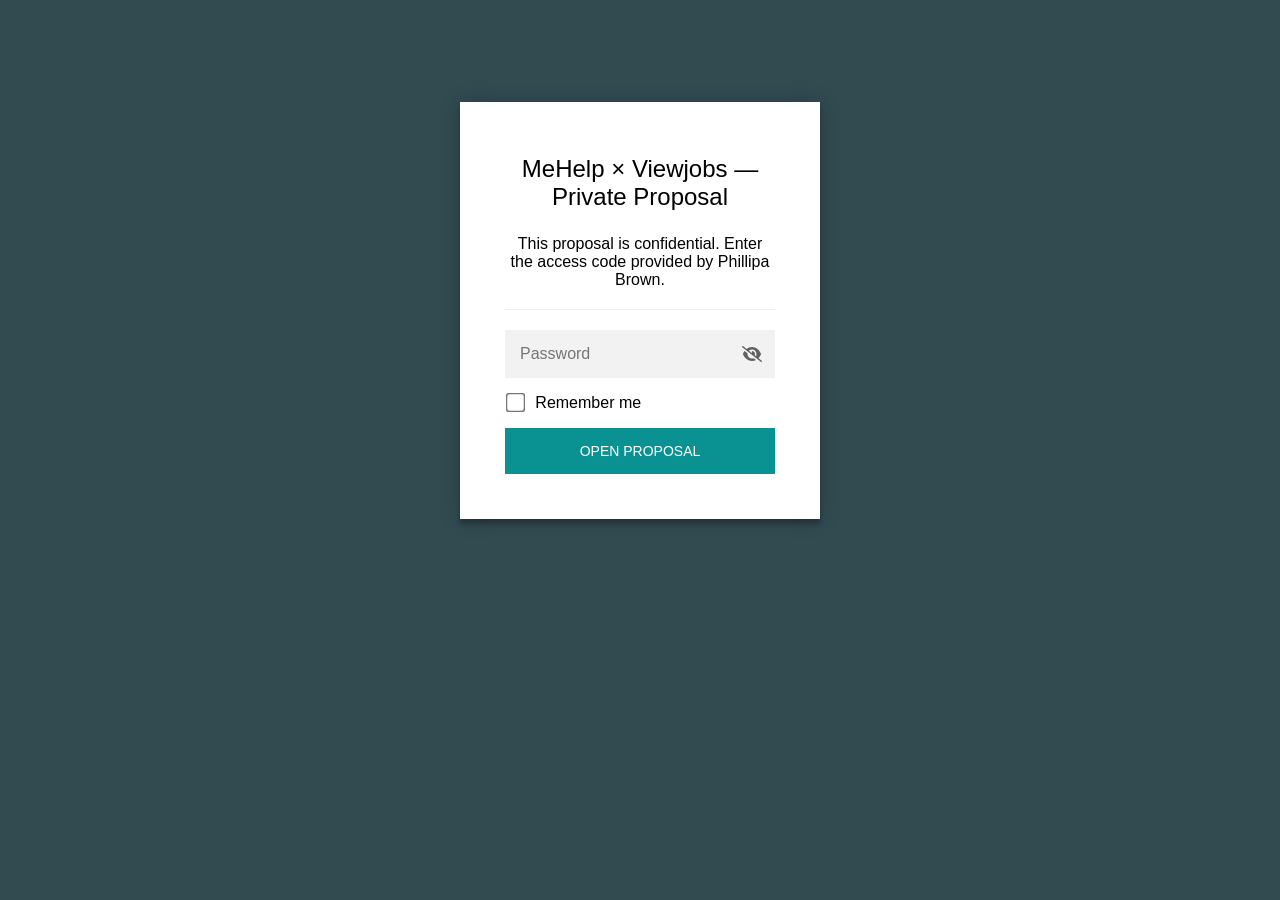
==== care-model.html @ 3e9cbd95 "MeHelp x Viewjobs proposal site (password-protected via StatiCrypt) Co-Authored-By: Claude Fable 5 <" ====
<!DOCTYPE html>
<html class="staticrypt-html">
    <head>
        <meta charset="utf-8" />
        <title>MeHelp × Viewjobs — Private Proposal</title>
        <meta name="viewport" content="width=device-width, initial-scale=1" />

        <!-- do not cache this page -->
        <meta http-equiv="cache-control" content="max-age=0" />
        <meta http-equiv="cache-control" content="no-cache" />
        <meta http-equiv="expires" content="0" />
        <meta http-equiv="expires" content="Tue, 01 Jan 1980 1:00:00 GMT" />
        <meta http-equiv="pragma" content="no-cache" />

        <style>
            .staticrypt-hr {
                margin-top: 20px;
                margin-bottom: 20px;
                border: 0;
                border-top: 1px solid #eee;
            }

            .staticrypt-page {
                width: 360px;
                padding: 8% 0 0;
                margin: auto;
                box-sizing: border-box;
            }

            .staticrypt-form {
                position: relative;
                z-index: 1;
                background: #ffffff;
                max-width: 360px;
                margin: 0 auto 100px;
                padding: 45px;
                text-align: center;
                box-shadow: 0 0 20px 0 rgba(0, 0, 0, 0.2), 0 5px 5px 0 rgba(0, 0, 0, 0.24);
            }

            .staticrypt-form input[type="password"],
            input[type="text"] {
                background: inherit;
                border: 0;
                box-sizing: border-box; /* This ensures padding is included in the total width */
                font-size: 14px;
                outline: 0;
                padding: 15px 30px 15px 15px; /* Adjust the padding to ensure there is space for the icon */
                width: 100%;
            }

            .staticrypt-password-container {
                position: relative;
                outline: 0;
                background: #f2f2f2;
                width: 100%;
                border: 0;
                margin: 0 0 15px;
                box-sizing: border-box;
            }

            .staticrypt-toggle-password-visibility {
                cursor: pointer;
                height: 20px;
                opacity: 60%;
                padding: 13px;
                position: absolute;
                right: 0;
                top: 50%;
                transform: translateY(-50%);
                width: 20px;
            }

            .staticrypt-form .staticrypt-decrypt-button {
                text-transform: uppercase;
                outline: 0;
                background: #0A9292;
                width: 100%;
                border: 0;
                padding: 15px;
                color: #ffffff;
                font-size: 14px;
                cursor: pointer;
            }

            .staticrypt-form .staticrypt-decrypt-button:hover,
            .staticrypt-form .staticrypt-decrypt-button:active,
            .staticrypt-form .staticrypt-decrypt-button:focus {
                background: #0A9292;
                filter: brightness(92%);
            }

            .staticrypt-html {
                height: 100%;
            }

            .staticrypt-body {
                height: 100%;
                margin: 0;
            }

            .staticrypt-content {
                height: 100%;
                margin-bottom: 1em;
                background: #314B51;
                font-family: "Arial", sans-serif;
                -webkit-font-smoothing: antialiased;
                -moz-osx-font-smoothing: grayscale;
            }

            .staticrypt-instructions {
                margin-top: -1em;
                margin-bottom: 1em;
            }

            .staticrypt-title {
                font-size: 1.5em;
            }

            label.staticrypt-remember {
                display: flex;
                align-items: center;
                margin-bottom: 1em;
            }

            .staticrypt-remember input[type="checkbox"] {
                transform: scale(1.5);
                margin-right: 1em;
            }

            .hidden {
                display: none !important;
            }

            .staticrypt-spinner-container {
                height: 100%;
                display: flex;
                align-items: center;
                justify-content: center;
            }

            .staticrypt-spinner {
                display: inline-block;
                width: 2rem;
                height: 2rem;
                vertical-align: text-bottom;
                border: 0.25em solid gray;
                border-right-color: transparent;
                border-radius: 50%;
                -webkit-animation: spinner-border 0.75s linear infinite;
                animation: spinner-border 0.75s linear infinite;
                animation-duration: 0.75s;
                animation-timing-function: linear;
                animation-delay: 0s;
                animation-iteration-count: infinite;
                animation-direction: normal;
                animation-fill-mode: none;
                animation-play-state: running;
                animation-name: spinner-border;
            }

            @keyframes spinner-border {
                100% {
                    transform: rotate(360deg);
                }
            }

            @media screen and (-webkit-min-device-pixel-ratio: 0) {
                .staticrypt-form input[type="password"],
                input[type="text"] {
                    font-size: 16px;
                }
            }
        </style>
    </head>

    <body class="staticrypt-body">
        <div id="staticrypt_loading" class="staticrypt-spinner-container">
            <div class="staticrypt-spinner"></div>
        </div>

        <div id="staticrypt_content" class="staticrypt-content hidden">
            <div class="staticrypt-page">
                <div class="staticrypt-form">
                    <div class="staticrypt-instructions">
                        <p class="staticrypt-title">MeHelp × Viewjobs — Private Proposal</p>
                        <p>This proposal is confidential. Enter the access code provided by Phillipa Brown.</p>
                    </div>

                    <hr class="staticrypt-hr" />

                    <form id="staticrypt-form" action="#" method="post">
                        <div class="staticrypt-password-container">
                            <input
                                id="staticrypt-password"
                                type="password"
                                name="password"
                                placeholder="Password"
                                autofocus
                            />

                            <img
                                class="staticrypt-toggle-password-visibility"
                                alt="Show password"
                                title="Show password"
                                src="[data-uri]"
                            />
                        </div>

                        <label id="staticrypt-remember-label" class="staticrypt-remember hidden">
                            <input id="staticrypt-remember" type="checkbox" name="remember" />
                            Remember me
                        </label>

                        <input type="submit" class="staticrypt-decrypt-button" value="Open proposal" />
                    </form>
                </div>
            </div>
        </div>

        <script>
            // these variables will be filled when generating the file - the template format is 'variable_name'
            const staticryptInitiator = ((function(){
  const exports = {};
  const cryptoEngine = ((function(){
  const exports = {};
  const { subtle } = crypto;

const IV_BITS = 16 * 8;
const HEX_BITS = 4;
const ENCRYPTION_ALGO = "AES-CBC";

/**
 * Translates between utf8 encoded hexadecimal strings
 * and Uint8Array bytes.
 */
const HexEncoder = {
    /**
     * hex string -> bytes
     * @param {string} hexString
     * @returns {Uint8Array}
     */
    parse: function (hexString) {
        if (hexString.length % 2 !== 0) throw "Invalid hexString";
        const arrayBuffer = new Uint8Array(hexString.length / 2);

        for (let i = 0; i < hexString.length; i += 2) {
            const byteValue = parseInt(hexString.substring(i, i + 2), 16);
            if (isNaN(byteValue)) {
                throw "Invalid hexString";
            }
            arrayBuffer[i / 2] = byteValue;
        }
        return arrayBuffer;
    },

    /**
     * bytes -> hex string
     * @param {Uint8Array} bytes
     * @returns {string}
     */
    stringify: function (bytes) {
        const hexBytes = [];

        for (let i = 0; i < bytes.length; ++i) {
            let byteString = bytes[i].toString(16);
            if (byteString.length < 2) {
                byteString = "0" + byteString;
            }
            hexBytes.push(byteString);
        }
        return hexBytes.join("");
    },
};

/**
 * Translates between utf8 strings and Uint8Array bytes.
 */
const UTF8Encoder = {
    parse: function (str) {
        return new TextEncoder().encode(str);
    },

    stringify: function (bytes) {
        return new TextDecoder().decode(bytes);
    },
};

/**
 * Salt and encrypt a msg with a password.
 */
async function encrypt(msg, hashedPassword) {
    // Must be 16 bytes, unpredictable, and preferably cryptographically random. However, it need not be secret.
    // https://developer.mozilla.org/en-US/docs/Web/API/SubtleCrypto/encrypt#parameters
    const iv = crypto.getRandomValues(new Uint8Array(IV_BITS / 8));

    const key = await subtle.importKey("raw", HexEncoder.parse(hashedPassword), ENCRYPTION_ALGO, false, ["encrypt"]);

    const encrypted = await subtle.encrypt(
        {
            name: ENCRYPTION_ALGO,
            iv: iv,
        },
        key,
        UTF8Encoder.parse(msg)
    );

    // iv will be 32 hex characters, we prepend it to the ciphertext for use in decryption
    return HexEncoder.stringify(iv) + HexEncoder.stringify(new Uint8Array(encrypted));
}
exports.encrypt = encrypt;

/**
 * Decrypt a salted msg using a password.
 *
 * @param {string} encryptedMsg
 * @param {string} hashedPassword
 * @returns {Promise<string>}
 */
async function decrypt(encryptedMsg, hashedPassword) {
    const ivLength = IV_BITS / HEX_BITS;
    const iv = HexEncoder.parse(encryptedMsg.substring(0, ivLength));
    const encrypted = encryptedMsg.substring(ivLength);

    const key = await subtle.importKey("raw", HexEncoder.parse(hashedPassword), ENCRYPTION_ALGO, false, ["decrypt"]);

    const outBuffer = await subtle.decrypt(
        {
            name: ENCRYPTION_ALGO,
            iv: iv,
        },
        key,
        HexEncoder.parse(encrypted)
    );

    return UTF8Encoder.stringify(new Uint8Array(outBuffer));
}
exports.decrypt = decrypt;

/**
 * Salt and hash the password so it can be stored in localStorage without opening a password reuse vulnerability.
 *
 * @param {string} password
 * @param {string} salt
 * @returns {Promise<string>}
 */
async function hashPassword(password, salt) {
    // we hash the password in multiple steps, each adding more iterations. This is because we used to allow less
    // iterations, so for backward compatibility reasons, we need to support going from that to more iterations.
    let hashedPassword = await hashLegacyRound(password, salt);

    hashedPassword = await hashSecondRound(hashedPassword, salt);

    return hashThirdRound(hashedPassword, salt);
}
exports.hashPassword = hashPassword;

/**
 * This hashes the password with 1k iterations. This is a low number, we need this function to support backwards
 * compatibility.
 *
 * @param {string} password
 * @param {string} salt
 * @returns {Promise<string>}
 */
function hashLegacyRound(password, salt) {
    return pbkdf2(password, salt, 1000, "SHA-1");
}
exports.hashLegacyRound = hashLegacyRound;

/**
 * Add a second round of iterations. This is because we used to use 1k, so for backwards compatibility with
 * remember-me/autodecrypt links, we need to support going from that to more iterations.
 *
 * @param hashedPassword
 * @param salt
 * @returns {Promise<string>}
 */
function hashSecondRound(hashedPassword, salt) {
    return pbkdf2(hashedPassword, salt, 14000, "SHA-256");
}
exports.hashSecondRound = hashSecondRound;

/**
 * Add a third round of iterations to bring total number to 600k. This is because we used to use 1k, then 15k, so for
 * backwards compatibility with remember-me/autodecrypt links, we need to support going from that to more iterations.
 *
 * @param hashedPassword
 * @param salt
 * @returns {Promise<string>}
 */
function hashThirdRound(hashedPassword, salt) {
    return pbkdf2(hashedPassword, salt, 585000, "SHA-256");
}
exports.hashThirdRound = hashThirdRound;

/**
 * Salt and hash the password so it can be stored in localStorage without opening a password reuse vulnerability.
 *
 * @param {string} password
 * @param {string} salt
 * @param {int} iterations
 * @param {string} hashAlgorithm
 * @returns {Promise<string>}
 */
async function pbkdf2(password, salt, iterations, hashAlgorithm) {
    const key = await subtle.importKey("raw", UTF8Encoder.parse(password), "PBKDF2", false, ["deriveBits"]);

    const keyBytes = await subtle.deriveBits(
        {
            name: "PBKDF2",
            hash: hashAlgorithm,
            iterations,
            salt: UTF8Encoder.parse(salt),
        },
        key,
        256
    );

    return HexEncoder.stringify(new Uint8Array(keyBytes));
}

function generateRandomSalt() {
    const bytes = crypto.getRandomValues(new Uint8Array(128 / 8));

    return HexEncoder.stringify(new Uint8Array(bytes));
}
exports.generateRandomSalt = generateRandomSalt;

async function signMessage(hashedPassword, message) {
    const key = await subtle.importKey(
        "raw",
        HexEncoder.parse(hashedPassword),
        {
            name: "HMAC",
            hash: "SHA-256",
        },
        false,
        ["sign"]
    );
    const signature = await subtle.sign("HMAC", key, UTF8Encoder.parse(message));

    return HexEncoder.stringify(new Uint8Array(signature));
}
exports.signMessage = signMessage;

function getRandomAlphanum() {
    const possibleCharacters = "abcdefghijklmnopqrstuvwxyzABCDEFGHIJKLMNOPQRSTUVWXYZ0123456789";

    let byteArray;
    let parsedInt;

    // Keep generating new random bytes until we get a value that falls
    // within a range that can be evenly divided by possibleCharacters.length
    do {
        byteArray = crypto.getRandomValues(new Uint8Array(1));
        // extract the lowest byte to get an int from 0 to 255 (probably unnecessary, since we're only generating 1 byte)
        parsedInt = byteArray[0] & 0xff;
    } while (parsedInt >= 256 - (256 % possibleCharacters.length));

    // Take the modulo of the parsed integer to get a random number between 0 and totalLength - 1
    const randomIndex = parsedInt % possibleCharacters.length;

    return possibleCharacters[randomIndex];
}

/**
 * Generate a random string of a given length.
 *
 * @param {int} length
 * @returns {string}
 */
function generateRandomString(length) {
    let randomString = "";

    for (let i = 0; i < length; i++) {
        randomString += getRandomAlphanum();
    }

    return randomString;
}
exports.generateRandomString = generateRandomString;

  return exports;
})());
const codec = ((function(){
  const exports = {};
  /**
 * Initialize the codec with the provided cryptoEngine - this return functions to encode and decode messages.
 *
 * @param cryptoEngine - the engine to use for encryption / decryption
 */
function init(cryptoEngine) {
    const exports = {};

    /**
     * Top-level function for encoding a message.
     * Includes password hashing, encryption, and signing.
     *
     * @param {string} msg
     * @param {string} password
     * @param {string} salt
     *
     * @returns {string} The encoded text
     */
    async function encode(msg, password, salt) {
        const hashedPassword = await cryptoEngine.hashPassword(password, salt);

        const encrypted = await cryptoEngine.encrypt(msg, hashedPassword);

        // we use the hashed password in the HMAC because this is effectively what will be used a password (so we can store
        // it in localStorage safely, we don't use the clear text password)
        const hmac = await cryptoEngine.signMessage(hashedPassword, encrypted);

        return hmac + encrypted;
    }
    exports.encode = encode;

    /**
     * Encode using a password that has already been hashed. This is useful to encode multiple messages in a row, that way
     * we don't need to hash the password multiple times.
     *
     * @param {string} msg
     * @param {string} hashedPassword
     *
     * @returns {string} The encoded text
     */
    async function encodeWithHashedPassword(msg, hashedPassword) {
        const encrypted = await cryptoEngine.encrypt(msg, hashedPassword);

        // we use the hashed password in the HMAC because this is effectively what will be used a password (so we can store
        // it in localStorage safely, we don't use the clear text password)
        const hmac = await cryptoEngine.signMessage(hashedPassword, encrypted);

        return hmac + encrypted;
    }
    exports.encodeWithHashedPassword = encodeWithHashedPassword;

    /**
     * Top-level function for decoding a message.
     * Includes signature check and decryption.
     *
     * @param {string} signedMsg
     * @param {string} hashedPassword
     * @param {string} salt
     * @param {int} backwardCompatibleAttempt
     * @param {string} originalPassword
     *
     * @returns {Object} {success: true, decoded: string} | {success: false, message: string}
     */
    async function decode(signedMsg, hashedPassword, salt, backwardCompatibleAttempt = 0, originalPassword = "") {
        const encryptedHMAC = signedMsg.substring(0, 64);
        const encryptedMsg = signedMsg.substring(64);
        const decryptedHMAC = await cryptoEngine.signMessage(hashedPassword, encryptedMsg);

        if (decryptedHMAC !== encryptedHMAC) {
            // we have been raising the number of iterations in the hashing algorithm multiple times, so to support the old
            // remember-me/autodecrypt links we need to try bringing the old hashes up to speed.
            originalPassword = originalPassword || hashedPassword;
            if (backwardCompatibleAttempt === 0) {
                const updatedHashedPassword = await cryptoEngine.hashThirdRound(originalPassword, salt);

                return decode(signedMsg, updatedHashedPassword, salt, backwardCompatibleAttempt + 1, originalPassword);
            }
            if (backwardCompatibleAttempt === 1) {
                let updatedHashedPassword = await cryptoEngine.hashSecondRound(originalPassword, salt);
                updatedHashedPassword = await cryptoEngine.hashThirdRound(updatedHashedPassword, salt);

                return decode(signedMsg, updatedHashedPassword, salt, backwardCompatibleAttempt + 1, originalPassword);
            }

            return { success: false, message: "Signature mismatch" };
        }

        return {
            success: true,
            decoded: await cryptoEngine.decrypt(encryptedMsg, hashedPassword),
        };
    }
    exports.decode = decode;

    return exports;
}
exports.init = init;

  return exports;
})());
const decode = codec.init(cryptoEngine).decode;

/**
 * Initialize the staticrypt module, that exposes functions callbable by the password_template.
 *
 * @param {{
 *  staticryptEncryptedMsgUniqueVariableName: string,
 *  isRememberEnabled: boolean,
 *  rememberDurationInDays: number,
 *  staticryptSaltUniqueVariableName: string,
 * }} staticryptConfig - object of data that is stored on the password_template at encryption time.
 *
 * @param {{
 *  rememberExpirationKey: string,
 *  rememberPassphraseKey: string,
 *  replaceHtmlCallback: function,
 *  clearLocalStorageCallback: function,
 * }} templateConfig - object of data that can be configured by a custom password_template.
 */
function init(staticryptConfig, templateConfig) {
    const exports = {};

    /**
     * Decrypt our encrypted page, replace the whole HTML.
     *
     * @param {string} hashedPassword
     * @returns {Promise<boolean>}
     */
    async function decryptAndReplaceHtml(hashedPassword) {
        const { staticryptEncryptedMsgUniqueVariableName, staticryptSaltUniqueVariableName } = staticryptConfig;
        const { replaceHtmlCallback } = templateConfig;

        const result = await decode(
            staticryptEncryptedMsgUniqueVariableName,
            hashedPassword,
            staticryptSaltUniqueVariableName
        );
        if (!result.success) {
            return false;
        }
        const plainHTML = result.decoded;

        // if the user configured a callback call it, otherwise just replace the whole HTML
        if (typeof replaceHtmlCallback === "function") {
            replaceHtmlCallback(plainHTML);
        } else {
            document.write(plainHTML);
            document.close();
        }

        return true;
    }

    /**
     * Attempt to decrypt the page and replace the whole HTML.
     *
     * @param {string} password
     * @param {boolean} isRememberChecked
     *
     * @returns {Promise<{isSuccessful: boolean, hashedPassword?: string}>} - we return an object, so that if we want to
     *   expose more information in the future we can do it without breaking the password_template
     */
    async function handleDecryptionOfPage(password, isRememberChecked) {
        const { staticryptSaltUniqueVariableName } = staticryptConfig;

        // decrypt and replace the whole page
        const hashedPassword = await cryptoEngine.hashPassword(password, staticryptSaltUniqueVariableName);
        return handleDecryptionOfPageFromHash(hashedPassword, isRememberChecked);
    }
    exports.handleDecryptionOfPage = handleDecryptionOfPage;

    async function handleDecryptionOfPageFromHash(hashedPassword, isRememberChecked) {
        const { isRememberEnabled, rememberDurationInDays } = staticryptConfig;
        const { rememberExpirationKey, rememberPassphraseKey } = templateConfig;

        const isDecryptionSuccessful = await decryptAndReplaceHtml(hashedPassword);

        if (!isDecryptionSuccessful) {
            return {
                isSuccessful: false,
                hashedPassword,
            };
        }

        // remember the hashedPassword and set its expiration if necessary
        if (isRememberEnabled && isRememberChecked) {
            window.localStorage.setItem(rememberPassphraseKey, hashedPassword);

            // set the expiration if the duration isn't 0 (meaning no expiration)
            if (rememberDurationInDays > 0) {
                window.localStorage.setItem(
                    rememberExpirationKey,
                    (new Date().getTime() + rememberDurationInDays * 24 * 60 * 60 * 1000).toString()
                );
            }
        }

        return {
            isSuccessful: true,
            hashedPassword,
        };
    }
    exports.handleDecryptionOfPageFromHash = handleDecryptionOfPageFromHash;

    /**
     * Clear localstorage from staticrypt related values
     */
    function clearLocalStorage() {
        const { clearLocalStorageCallback, rememberExpirationKey, rememberPassphraseKey } = templateConfig;

        if (typeof clearLocalStorageCallback === "function") {
            clearLocalStorageCallback();
        } else {
            localStorage.removeItem(rememberPassphraseKey);
            localStorage.removeItem(rememberExpirationKey);
        }
    }

    async function handleDecryptOnLoad() {
        let isSuccessful = await decryptOnLoadFromUrl();

        if (!isSuccessful) {
            isSuccessful = await decryptOnLoadFromRememberMe();
        }

        return { isSuccessful };
    }
    exports.handleDecryptOnLoad = handleDecryptOnLoad;

    /**
     * Clear storage if we are logging out
     *
     * @returns {boolean} - whether we logged out
     */
    function logoutIfNeeded() {
        const logoutKey = "staticrypt_logout";

        // handle logout through query param
        const queryParams = new URLSearchParams(window.location.search);
        if (queryParams.has(logoutKey)) {
            clearLocalStorage();
            return true;
        }

        // handle logout through URL fragment
        const hash = window.location.hash.substring(1);
        if (hash.includes(logoutKey)) {
            clearLocalStorage();
            return true;
        }

        return false;
    }

    /**
     * To be called on load: check if we want to try to decrypt and replace the HTML with the decrypted content, and
     * try to do it if needed.
     *
     * @returns {Promise<boolean>} true if we derypted and replaced the whole page, false otherwise
     */
    async function decryptOnLoadFromRememberMe() {
        const { rememberDurationInDays } = staticryptConfig;
        const { rememberExpirationKey, rememberPassphraseKey } = templateConfig;

        // if we are login out, terminate
        if (logoutIfNeeded()) {
            return false;
        }

        // if there is expiration configured, check if we're not beyond the expiration
        if (rememberDurationInDays && rememberDurationInDays > 0) {
            const expiration = localStorage.getItem(rememberExpirationKey),
                isExpired = expiration && new Date().getTime() > parseInt(expiration);

            if (isExpired) {
                clearLocalStorage();
                return false;
            }
        }

        const hashedPassword = localStorage.getItem(rememberPassphraseKey);

        if (hashedPassword) {
            // try to decrypt
            const isDecryptionSuccessful = await decryptAndReplaceHtml(hashedPassword);

            // if the decryption is unsuccessful the password might be wrong - silently clear the saved data and let
            // the user fill the password form again
            if (!isDecryptionSuccessful) {
                clearLocalStorage();
                return false;
            }

            return true;
        }

        return false;
    }

    async function decryptOnLoadFromUrl() {
        const passwordKey = "staticrypt_pwd";
        const rememberMeKey = "remember_me";

        // try to get the password from the query param (for backward compatibility - we now want to avoid this method,
        // since it sends the hashed password to the server which isn't needed)
        const queryParams = new URLSearchParams(window.location.search);
        const hashedPasswordQuery = queryParams.get(passwordKey);
        const rememberMeQuery = queryParams.get(rememberMeKey);

        const urlFragment = window.location.hash.substring(1);
        // get the password from the url fragment
        const hashedPasswordRegexMatch = urlFragment.match(new RegExp(passwordKey + "=([^&]*)"));
        const hashedPasswordFragment = hashedPasswordRegexMatch ? hashedPasswordRegexMatch[1] : null;
        const rememberMeFragment = urlFragment.includes(rememberMeKey);

        const hashedPassword = hashedPasswordFragment || hashedPasswordQuery;
        const rememberMe = rememberMeFragment || rememberMeQuery;

        if (hashedPassword) {
            return handleDecryptionOfPageFromHash(hashedPassword, rememberMe);
        }

        return false;
    }

    return exports;
}
exports.init = init;

  return exports;
})());
            const templateError = "Bad password!",
                templateToggleAltShow = "Show password",
                templateToggleAltHide = "Hide password",
                isRememberEnabled = true,
                staticryptConfig = {"staticryptEncryptedMsgUniqueVariableName":"[base64]","isRememberEnabled":true,"rememberDurationInDays":30,"staticryptSaltUniqueVariableName":"aabbccddeeff00112233445566778899"};

            // you can edit these values to customize some of the behavior of StatiCrypt
            const templateConfig = {
                rememberExpirationKey: "staticrypt_expiration",
                rememberPassphraseKey: "staticrypt_passphrase",
                replaceHtmlCallback: null,
                clearLocalStorageCallback: null,
            };

            // init the staticrypt engine
            const staticrypt = staticryptInitiator.init(staticryptConfig, templateConfig);

            // try to automatically decrypt on load if there is a saved password
            window.onload = async function () {
                const { isSuccessful } = await staticrypt.handleDecryptOnLoad();

                // if we didn't decrypt anything on load, show the password prompt. Otherwise the content has already been
                // replaced, no need to do anything
                if (!isSuccessful) {
                    // hide loading screen
                    document.getElementById("staticrypt_loading").classList.add("hidden");
                    document.getElementById("staticrypt_content").classList.remove("hidden");
                    document.getElementById("staticrypt-password").focus();

                    // show the remember me checkbox
                    if (isRememberEnabled) {
                        document.getElementById("staticrypt-remember-label").classList.remove("hidden");
                    }
                }
            };

            // toggle password visibility
            const toggleIcon = document.querySelector(".staticrypt-toggle-password-visibility");
            // these two icons are coming from FontAwesome
            const imgSrcEyeClosed =
                "[data-uri]";
            const imgSrcEyeOpened =
                "[data-uri]";
            toggleIcon.addEventListener("click", function () {
                const passwordInput = document.getElementById("staticrypt-password");
                if (passwordInput.type === "password") {
                    passwordInput.type = "text";
                    toggleIcon.src = imgSrcEyeOpened;
                    toggleIcon.alt = templateToggleAltHide;
                    toggleIcon.title = templateToggleAltHide;
                } else {
                    passwordInput.type = "password";
                    toggleIcon.src = imgSrcEyeClosed;
                    toggleIcon.alt = templateToggleAltShow;
                    toggleIcon.title = templateToggleAltShow;
                }
            });

            // handle password form submission
            document.getElementById("staticrypt-form").addEventListener("submit", async function (e) {
                e.preventDefault();

                const password = document.getElementById("staticrypt-password").value,
                    isRememberChecked = document.getElementById("staticrypt-remember").checked;

                const { isSuccessful } = await staticrypt.handleDecryptionOfPage(password, isRememberChecked);

                if (!isSuccessful) {
                    alert(templateError);
                }
            });
        </script>
    </body>
</html>
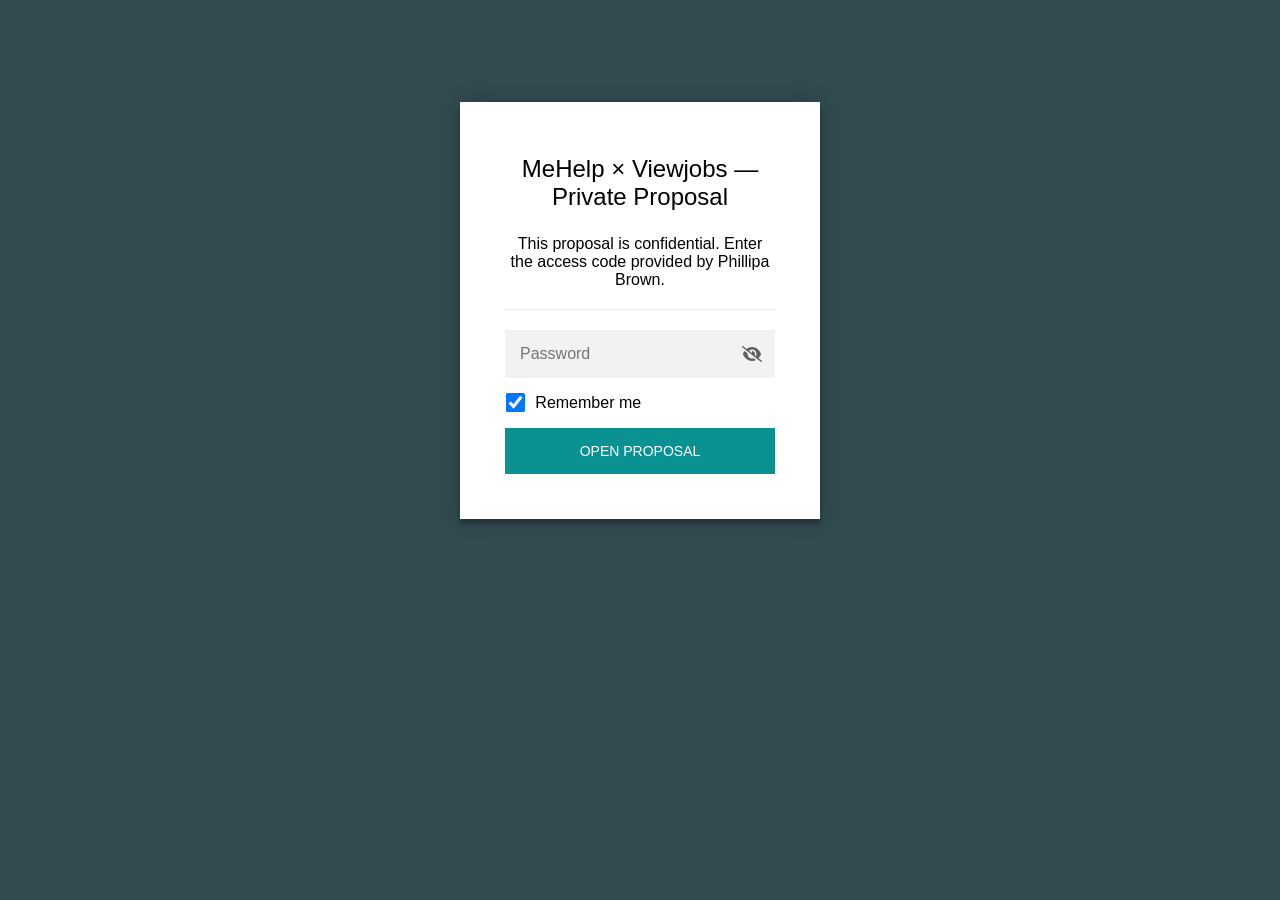
==== commit 838c0869: "Remember password across pages by default Co-Authored-By: Claude Fable 5 <noreply@anthropic.com>" ====
--- a/care-model.html
+++ b/care-model.html
@@ -208,7 +208,7 @@
                         </div>
 
                         <label id="staticrypt-remember-label" class="staticrypt-remember hidden">
-                            <input id="staticrypt-remember" type="checkbox" name="remember" />
+                            <input id="staticrypt-remember" type="checkbox" name="remember" checked />
                             Remember me
                         </label>
 
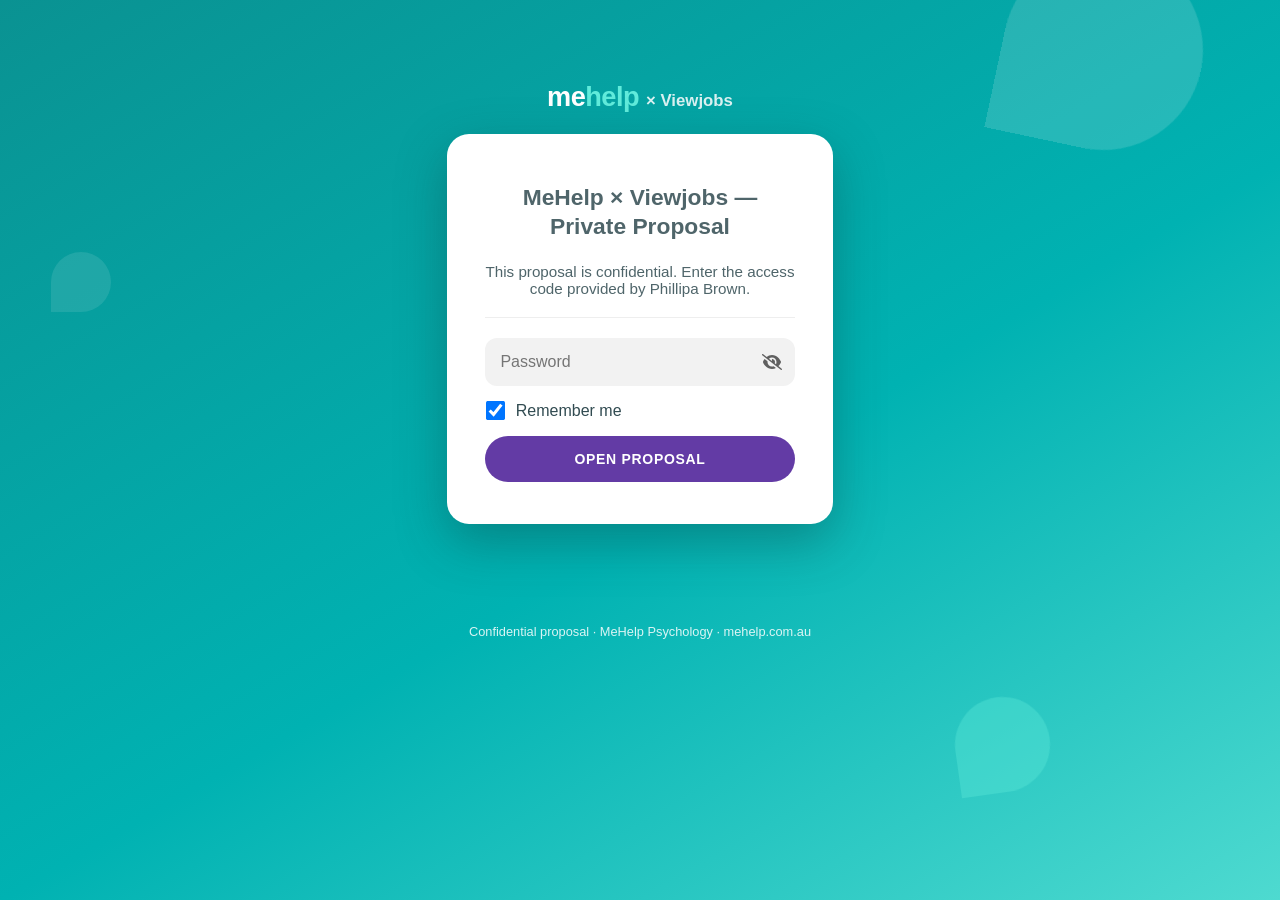
==== commit 49ccbb48: "Brand the password lock screen with MeHelp styling Co-Authored-By: Claude Fable 5 <noreply@anthropic" ====
--- a/care-model.html
+++ b/care-model.html
@@ -172,7 +172,33 @@
                 }
             }
         </style>
-    </head>
+    
+        <meta name="color-scheme" content="only light">
+        <style>
+            :root{color-scheme: only light;}
+            /* MeHelp lock-screen branding (injected by brand-lockscreen.py) */
+            .staticrypt-body{background:linear-gradient(150deg,#0A9292 0%,#00B2B2 55%,#4EDAD0 100%) fixed !important;
+                font-family:-apple-system,BlinkMacSystemFont,"Segoe UI",Roboto,Helvetica,Arial,sans-serif;}
+            .staticrypt-content{background:transparent !important;}
+            .staticrypt-page{width:auto !important;max-width:430px;padding:9vh 1.4rem 0 !important;position:relative;}
+            .staticrypt-form{border-radius:22px !important;padding:42px 38px !important;
+                box-shadow:0 18px 50px rgba(15,55,55,.35) !important;}
+            .staticrypt-title{color:#314B51;font-weight:800;line-height:1.25;}
+            .staticrypt-instructions{color:#314B51;opacity:.85;font-size:.95rem;}
+            .staticrypt-password-container{border-radius:12px;overflow:hidden;}
+            .staticrypt-form .staticrypt-decrypt-button{background:#633BA5 !important;border-radius:999px;
+                font-weight:700;letter-spacing:.05em;}
+            .staticrypt-form .staticrypt-decrypt-button:hover{filter:brightness(110%) !important;}
+            .staticrypt-remember{color:#314B51;}
+            .mh-wordmark{text-align:center;font-weight:800;font-size:1.7rem;color:#fff;margin-bottom:1.3rem;
+                letter-spacing:-.02em;}
+            .mh-wordmark b{color:#60EBDB;}
+            .mh-wordmark small{font-weight:600;font-size:1.05rem;opacity:.85;letter-spacing:0;}
+            .mh-bubble{position:fixed;border-radius:50% 50% 50% 0;background:rgba(255,255,255,.14);
+                pointer-events:none;z-index:0;}
+            .mh-footnote{text-align:center;color:rgba(255,255,255,.85);font-size:.8rem;margin-top:1.4rem;}
+        </style>
+</head>
 
     <body class="staticrypt-body">
         <div id="staticrypt_loading" class="staticrypt-spinner-container">
@@ -181,7 +207,12 @@
 
         <div id="staticrypt_content" class="staticrypt-content hidden">
             <div class="staticrypt-page">
-                <div class="staticrypt-form">
+                
+                <div class="mh-bubble" style="width:200px;height:200px;top:-50px;right:6%;transform:rotate(12deg);"></div>
+                <div class="mh-bubble" style="width:95px;height:95px;bottom:12%;right:18%;background:rgba(96,235,219,.35);transform:rotate(-8deg);"></div>
+                <div class="mh-bubble" style="width:60px;height:60px;top:28%;left:4%;background:rgba(255,255,255,.10);"></div>
+                <div class="mh-wordmark">me<b>help</b> <small>× Viewjobs</small></div>
+<div class="staticrypt-form">
                     <div class="staticrypt-instructions">
                         <p class="staticrypt-title">MeHelp × Viewjobs — Private Proposal</p>
                         <p>This proposal is confidential. Enter the access code provided by Phillipa Brown.</p>
@@ -215,6 +246,7 @@
                         <input type="submit" class="staticrypt-decrypt-button" value="Open proposal" />
                     </form>
                 </div>
+<div class="mh-footnote">Confidential proposal · MeHelp Psychology · mehelp.com.au</div>
             </div>
         </div>
 
@@ -820,7 +852,7 @@
                 templateToggleAltShow = "Show password",
                 templateToggleAltHide = "Hide password",
                 isRememberEnabled = true,
-                staticryptConfig = {"staticryptEncryptedMsgUniqueVariableName":"[base64]","isRememberEnabled":true,"rememberDurationInDays":30,"staticryptSaltUniqueVariableName":"aabbccddeeff00112233445566778899"};
+                staticryptConfig = {"staticryptEncryptedMsgUniqueVariableName":"[base64]","isRememberEnabled":true,"rememberDurationInDays":30,"staticryptSaltUniqueVariableName":"aabbccddeeff00112233445566778899"};
 
             // you can edit these values to customize some of the behavior of StatiCrypt
             const templateConfig = {
